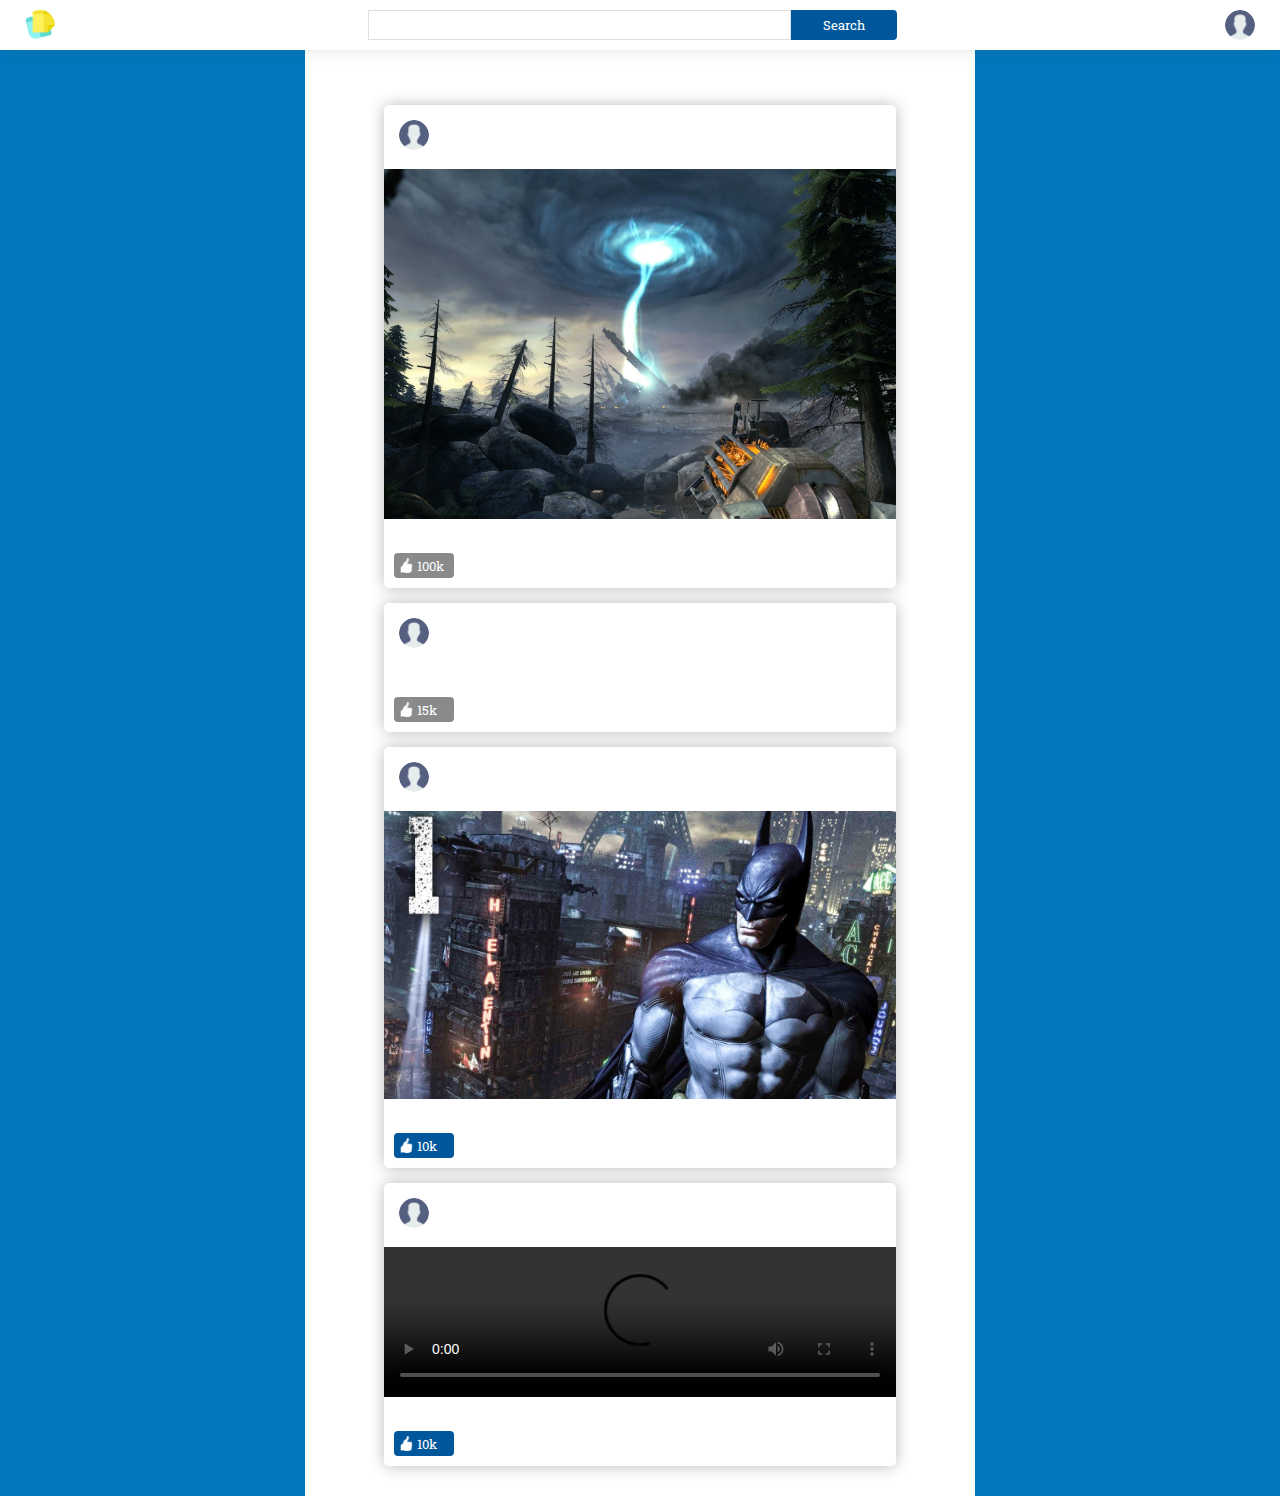
==== index.html @ 3e2cc4bc "Added fetched info for posts with jquery" ====
<!DOCTYPE html>
<html lang="en" dir="ltr">

<head>
    <meta charset="utf-8">
    <link href="https://fonts.googleapis.com/css2?family=Roboto+Slab&display=swap" rel="stylesheet">
    <script src="https://ajax.googleapis.com/ajax/libs/jquery/3.5.1/jquery.min.js"></script>
    <script src="res/js/script.js"></script>
    <link rel="stylesheet" href="res/css/style.css">
    <title>postIt! Just Post It</title>
</head>

<body>
    <header>
        <nav>
            <div class="logo-container">
                <img src="res/images/logo.png" alt="postIt">
            </div>
            <div class="search-container">
                <input type="text" name="search"><button type="button">Search</button>
            </div>
            <div class="avatar-container">
                <img src="res/images/avatar.png" class="avatar" alt="Me">
            </div>
        </nav>
    </header>
    <section class="main-container">
        <div class="post">
            <div class="post-author">
                <span class="post-author-info">
            <img src="res/images/avatar.png" alt="Post author">
            <small class="author-name"></small>
          </span>
                <small class="date"></small>
            </div>
            <div class="post-image">
                <img src="res/images/posts/1.jpg" alt="">
            </div>
            <div class="post-title">
                <h3></h3>
            </div>
            <div class="post-actions">
                <button type="button" name="like" class="like-button">100k</button>
            </div>
        </div>

        <div class="post">
            <div class="post-author">
                <span class="post-author-info">
            <img src="res/images/avatar.png" alt="Post author">
            <small class="author-name"></small>
          </span>
                <small class="date"></small>
            </div>
            <div class="post-title">
                <h3></h3>
            </div>
            <div class="post-actions">
                <button type="button" name="like" class="like-button">15k</button>
            </div>
        </div>

        <div class="post">
            <div class="post-author">
                <span class="post-author-info">
            <img src="res/images/avatar.png" alt="Post author">
            <small class="author-name"></small>
          </span>
                <small class="date"></small>
            </div>
            <div class="post-image">
                <img src="res/images/posts/2.jpg" alt="">
            </div>
            <div class="post-title">
                <h3></h3>
            </div>
            <div class="post-actions">
                <button type="button" name="like" class="like-button liked">10k</button>
            </div>
        </div>

        <div class="post">
            <div class="post-author">
                <span class="post-author-info">
          <img src="res/images/avatar.png" alt="Post author">
          <small class="author-name"></small>
        </span>
                <small class="date"></small>
            </div>
            <div class="post-image">
                <video controls>
                  <source src="" type="video/mp4">
                </video>
            </div>
            <div class="post-title">
                <h3></h3>
            </div>
            <div class="post-actions">
                <button type="button" name="like" class="like-button liked">10k</button>
            </div>
        </div>


    </section>
</body>

</html>
---- res/css/style.css ----
* {
    font-family: 'Roboto Slab', serif;
    outline: none;
}

html, body {
    margin: 0;
    padding: 0;
    width: 100%;
    height: 100%;
}

body {
    background-color: #0277bd;
    color: #263238;
}

a {
    color: #40c4ff;
}

.login-page {
    width: 100%;
    height: 100%;
    display: flex;
    justify-content: center;
    align-items: center;
}

#login-container {
    background-image: url(../images/logo.png);
    background-size: 20% auto;
    background-repeat: no-repeat;
    background-position: 15px 15px;
    min-width: 25%;
    padding: 45px 45px;
    background-color: #ffffff;
    box-shadow: 0 0 15px rgba(38, 50, 56, 0.33);
    text-align: center;
}

#login-container form div > input {
    padding: 8px 16px;
    margin: 4px 0;
}

button {
    padding: 8px 16px;
    color: #ffffff;
    background-color: #01579b;
    border: none;
    border-radius: 4px;
}

button:hover {
    box-shadow: 0 0 5px rgba(38, 50, 56, 0.7);
    cursor: pointer;
}

header {
    position: fixed;
    width: 100%;
    top: 0;
    z-index: 1;
}

header:hover {
    box-shadow: 0 -20px 30px #4d4d4d;
}

nav {
    display: flex;
    background-color: #ffffff;
    align-items: center;
}

nav div {
    height: 30px;
    flex-grow: 4;
    padding: 10px;
}

nav div img {
    height: 100%;
    width: 30px;
    margin-left: 15px;
    border-radius: 100%;
    object-fit: cover;
    object-position: top center;
}

nav div.search-container > input {
    box-sizing: border-box;
    height: 30px;
    width: 80%;
    margin: 0;
    padding: 5px;
    border: 1px solid #e0e0e0;
}

nav div.search-container > button {
    height: 30px;
    width: 20%;
    margin: 0;
    padding: 5px;
    border-top-left-radius: 0;
    border-bottom-left-radius: 0;
}

nav div.avatar-container {
    margin-right: 15px;
    text-align: right;
}

.main-container {
    width: 50%;
    min-height: 100%;
    margin: auto auto;
    padding: 90px 15px 15px 15px;
    background-color: #ffffff;
}

.profile-feed {
    width: 100%;
    margin: auto;
    display: flex;
    flex-wrap: wrap;

}

.profile {
    width: 47%;
    border: 2px solid rgb(233, 229, 229);
    margin: 1%;
    border-radius: 8px;
    display: flex;
    flex-direction: column;
    align-items: center;
}

.profile img {
    height: 80px;
    width: 80px;
    border-radius: 50%;
    object-fit: cover;
    object-position: top center;
    margin: 5%;
}


.profile  p{
    margin: 6% auto 5% auto;
    text-align: center;
    color: black;
    font-weight: bold;
    font-family: Cambria, Cochin, Georgia, Times, 'Times New Roman', serif;
}

.profile button {
    background-color: purple;
    align-self: center;
    margin: 1% auto 2% auto;

}

.profile button:focus{
    background-color: white;
    color: purple;
    content: "Followed";
    display: block;

    
}


.post {
    width: 80%;
    margin: 15px auto;
    box-shadow: 0 0 15px rgba(38, 50, 56, 0.33);
    border-radius: 5px;
}

.post .post-author {
    padding: 10px;
}

.post .post-author::after {
    content: "";
    display: block;
    clear: both;
}

.post .post-author .post-author-info {
    float: left;
    position: relative;
    width: 50%;
}

.post .post-author .post-author-info img {
    width: 30px;
    height: 30px;
    border-radius: 100%;
    object-fit: cover;
    object-position: top;
    margin: 5px;
}

.post .post-author .post-author-info small {
    position: absolute;
    top: 10px;
    left: 35px;
}

.post .post-author .post-author-info + small {
    float: right;
    color: grey;
    padding: 10px;
}

.post .post-image img, video {
    width: 100%;
    min-height: 150px;
    max-height: 350px;
    object-fit: cover;
    object-position: top center;
}

.post .post-title {
    padding: 10px;
}

.post .post-title h3 {
    display: inline;
}

.post .post-title ~ .post-actions {
    padding: 10px;
}

.like-button {
    background-image: url(../images/like.png);
    background-size: 15px;
    background-repeat: no-repeat;
    background-position: 5px center;
    background-color: #8a8a8a;
    width: 60px;
    height: 25px;
    padding-left: 23px;
    line-height: 10px;
    text-align: left;
    border: none;
}

.like-button.liked {
    background-color: #01579b;
}
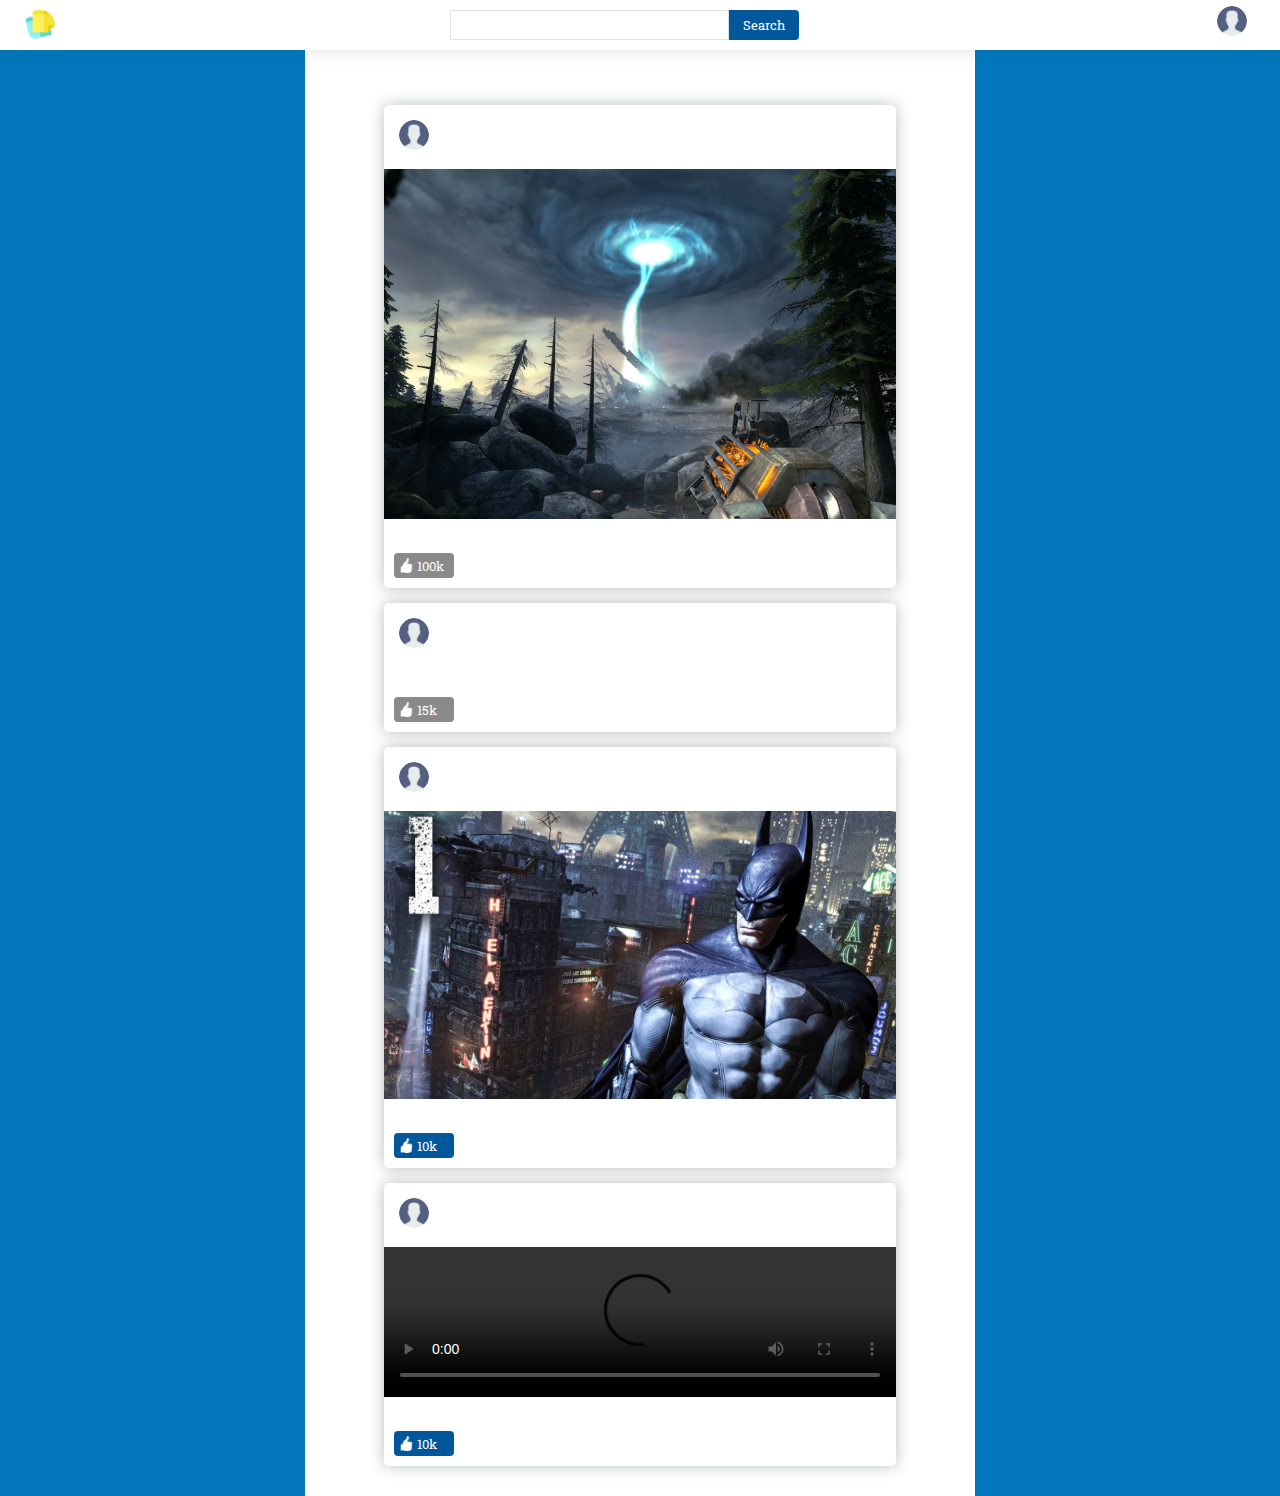
==== commit 56d9c94f: "Added drop down menu, with redirects to browse.html and login.html" ====
--- a/index.html
+++ b/index.html
@@ -16,14 +16,33 @@
             <div class="logo-container">
                 <img src="res/images/logo.png" alt="postIt">
             </div>
+            <div></div>
+            <div></div>
             <div class="search-container">
                 <input type="text" name="search"><button type="button">Search</button>
             </div>
+            <div></div>
+            <div></div>
             <div class="avatar-container">
-                <img src="res/images/avatar.png" class="avatar" alt="Me">
+              <button onclick="show_hide()" class="dropdown-button"><img src="res/images/avatar.png" class="avatar" alt="Me"></button>
+            <div id="drop-content">
+              <a href="#">Info</a>
+              <a href="browse.html">Browse</a>
+              <a href="login.html">Log Out</a>
+            </div>
             </div>
         </nav>
     </header>
+    <script>
+      function show_hide() {
+          var click = document.getElementById("drop-content");
+          if(click.style.display === "none") {
+            click.style.display = "block";
+          } else {
+            click.style.display = "none";
+          }
+      }
+    </script>
     <section class="main-container">
         <div class="post">
             <div class="post-author">
--- a/res/css/style.css
+++ b/res/css/style.css
@@ -98,7 +98,7 @@
     border: 1px solid #e0e0e0;
 }
 
-nav div.search-container > button {
+.search-container button {
     height: 30px;
     width: 20%;
     margin: 0;
@@ -108,8 +108,34 @@
 }
 
 nav div.avatar-container {
+    margin-top: -25px;
     margin-right: 15px;
     text-align: right;
+    
+}
+
+.dropdown-button {
+    padding: 8px;
+    color: none;
+    background-color: white;
+    border: none;
+}
+
+#drop-content {
+    z-index: 1;
+    display: none;
+    margin-top: -10px;
+    margin-right: -10px;
+}
+
+#drop-content a {
+    display: block;
+    font-size: 20px;
+    padding: 3px;
+    background: #ffffff;
+    opacity: 0.7;
+    text-decoration: none;
+
 }
 
 .main-container {
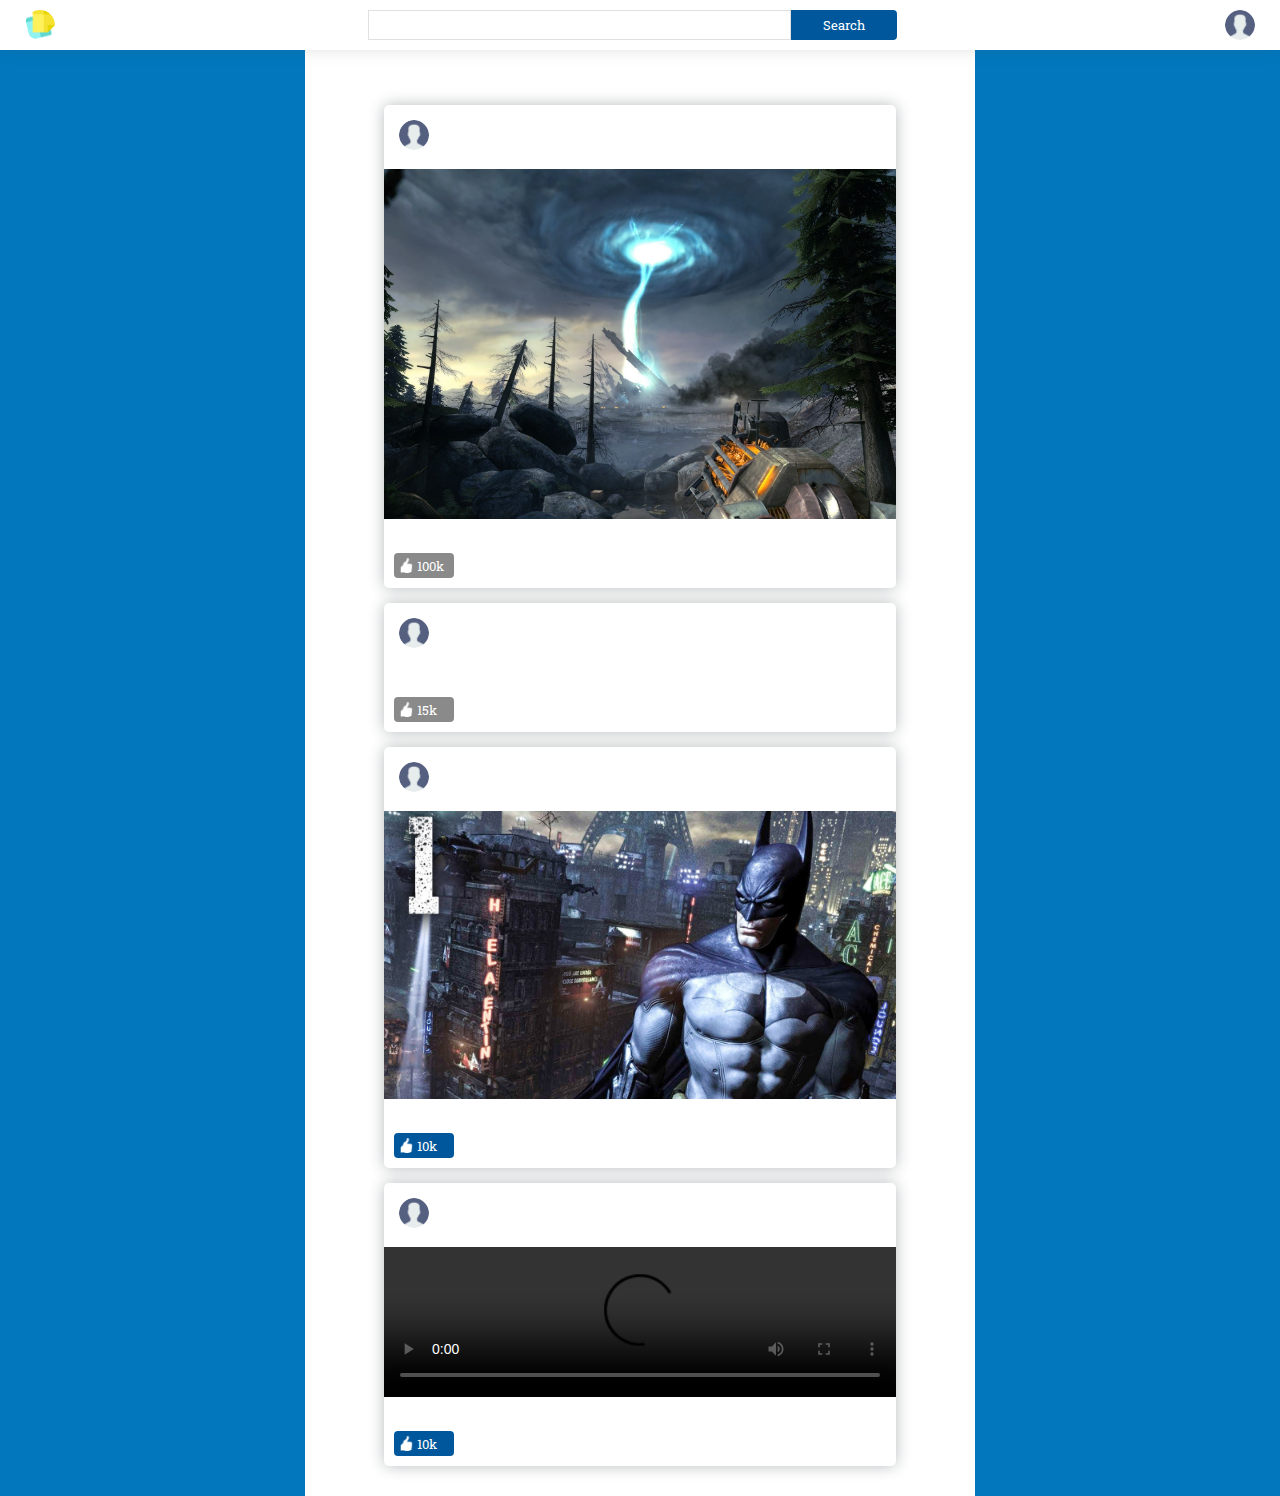
==== commit 3aac4458: "Moved js related to index.html to index.js" ====
--- a/index.html
+++ b/index.html
@@ -6,6 +6,7 @@
     <link href="https://fonts.googleapis.com/css2?family=Roboto+Slab&display=swap" rel="stylesheet">
     <script src="https://ajax.googleapis.com/ajax/libs/jquery/3.5.1/jquery.min.js"></script>
     <script src="res/js/script.js"></script>
+    <script src="res/js/index.js"></script>
     <link rel="stylesheet" href="res/css/style.css">
     <title>postIt! Just Post It</title>
 </head>
@@ -16,33 +17,14 @@
             <div class="logo-container">
                 <img src="res/images/logo.png" alt="postIt">
             </div>
-            <div></div>
-            <div></div>
             <div class="search-container">
                 <input type="text" name="search"><button type="button">Search</button>
             </div>
-            <div></div>
-            <div></div>
             <div class="avatar-container">
-              <button onclick="show_hide()" class="dropdown-button"><img src="res/images/avatar.png" class="avatar" alt="Me"></button>
-            <div id="drop-content">
-              <a href="#">Info</a>
-              <a href="browse.html">Browse</a>
-              <a href="login.html">Log Out</a>
-            </div>
+                <img src="res/images/avatar.png" class="avatar" alt="Me">
             </div>
         </nav>
     </header>
-    <script>
-      function show_hide() {
-          var click = document.getElementById("drop-content");
-          if(click.style.display === "none") {
-            click.style.display = "block";
-          } else {
-            click.style.display = "none";
-          }
-      }
-    </script>
     <section class="main-container">
         <div class="post">
             <div class="post-author">
--- a/res/css/style.css
+++ b/res/css/style.css
@@ -3,7 +3,8 @@
     outline: none;
 }
 
-html, body {
+html,
+body {
     margin: 0;
     padding: 0;
     width: 100%;
@@ -39,7 +40,7 @@
     text-align: center;
 }
 
-#login-container form div > input {
+#login-container form div>input {
     padding: 8px 16px;
     margin: 4px 0;
 }
@@ -89,7 +90,7 @@
     object-position: top center;
 }
 
-nav div.search-container > input {
+nav div.search-container>input {
     box-sizing: border-box;
     height: 30px;
     width: 80%;
@@ -98,7 +99,7 @@
     border: 1px solid #e0e0e0;
 }
 
-.search-container button {
+nav div.search-container>button {
     height: 30px;
     width: 20%;
     margin: 0;
@@ -108,34 +109,8 @@
 }
 
 nav div.avatar-container {
-    margin-top: -25px;
     margin-right: 15px;
     text-align: right;
-    
-}
-
-.dropdown-button {
-    padding: 8px;
-    color: none;
-    background-color: white;
-    border: none;
-}
-
-#drop-content {
-    z-index: 1;
-    display: none;
-    margin-top: -10px;
-    margin-right: -10px;
-}
-
-#drop-content a {
-    display: block;
-    font-size: 20px;
-    padding: 3px;
-    background: #ffffff;
-    opacity: 0.7;
-    text-decoration: none;
-
 }
 
 .main-container {
@@ -151,7 +126,6 @@
     margin: auto;
     display: flex;
     flex-wrap: wrap;
-
 }
 
 .profile {
@@ -173,8 +147,7 @@
     margin: 5%;
 }
 
-
-.profile  p{
+.profile p {
     margin: 6% auto 5% auto;
     text-align: center;
     color: black;
@@ -186,18 +159,14 @@
     background-color: purple;
     align-self: center;
     margin: 1% auto 2% auto;
-
-}
-
-.profile button:focus{
+}
+
+.profile button:focus {
     background-color: white;
     color: purple;
     content: "Followed";
     display: block;
-
-    
-}
-
+}
 
 .post {
     width: 80%;
@@ -234,16 +203,17 @@
 .post .post-author .post-author-info small {
     position: absolute;
     top: 10px;
-    left: 35px;
-}
-
-.post .post-author .post-author-info + small {
+    left: 18%px;
+}
+
+.post .post-author .post-author-info+small {
     float: right;
     color: grey;
     padding: 10px;
 }
 
-.post .post-image img, video {
+.post .post-image img,
+video {
     width: 100%;
     min-height: 150px;
     max-height: 350px;
@@ -259,7 +229,7 @@
     display: inline;
 }
 
-.post .post-title ~ .post-actions {
+.post .post-title~.post-actions {
     padding: 10px;
 }
 
@@ -279,4 +249,4 @@
 
 .like-button.liked {
     background-color: #01579b;
-}
+}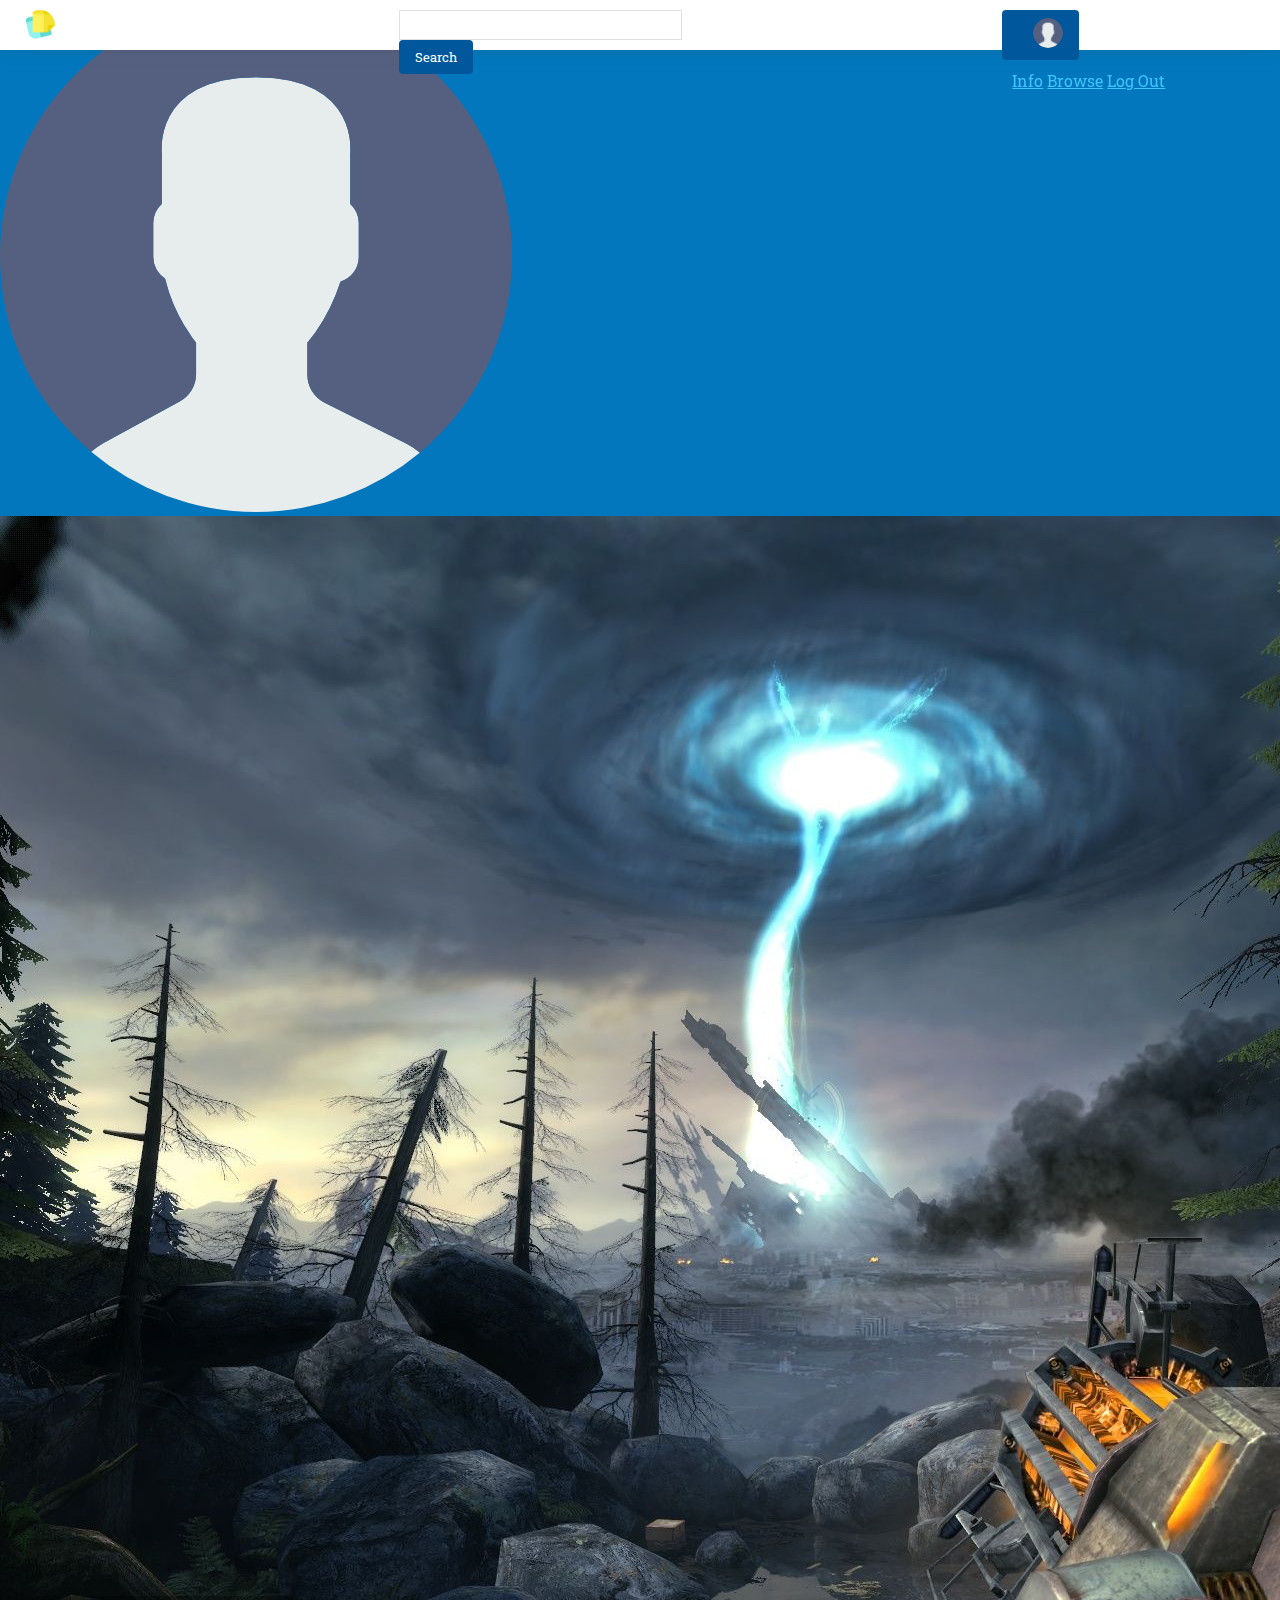
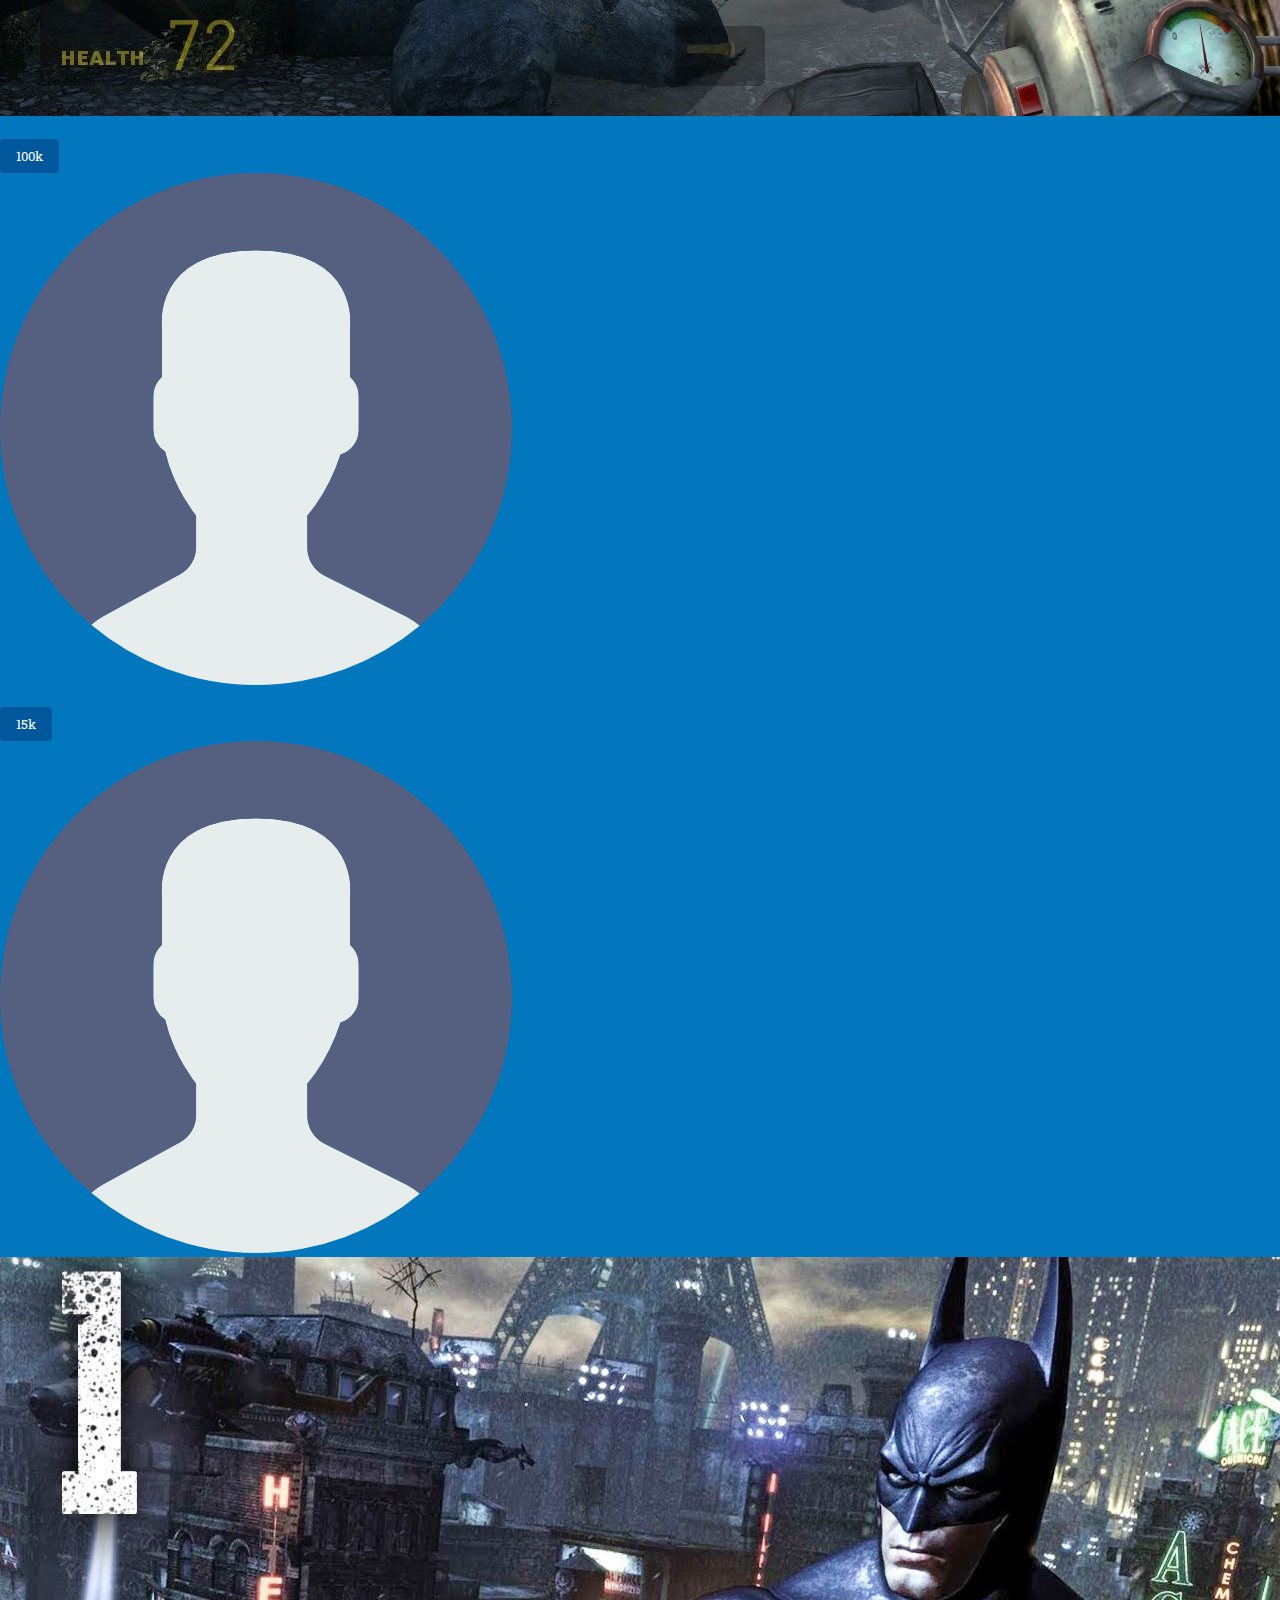
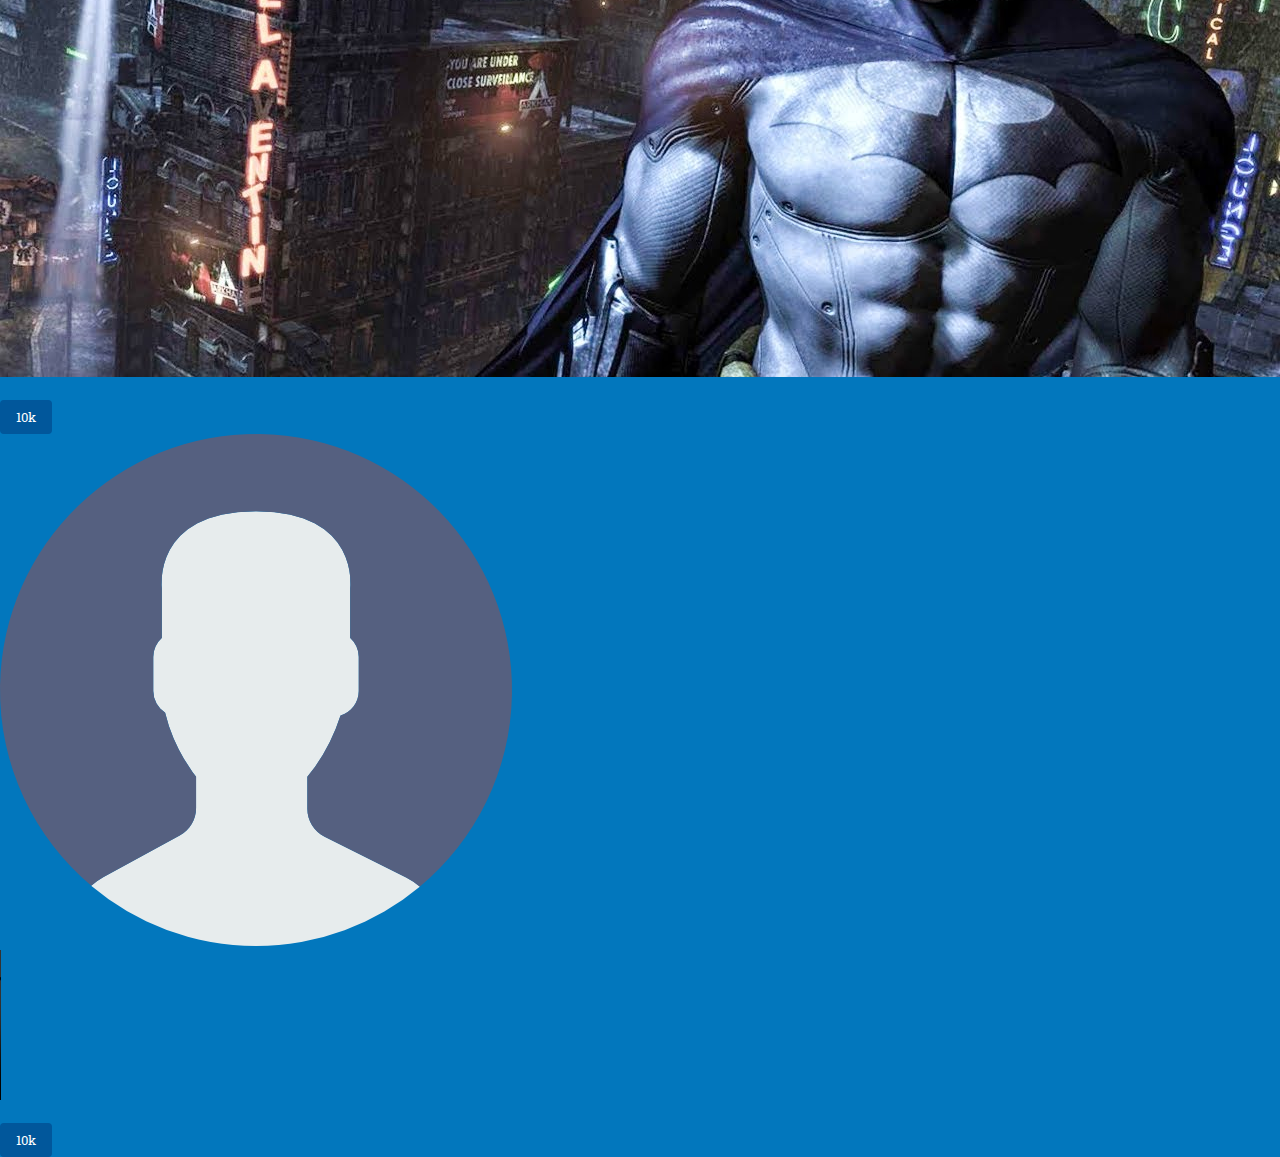
==== commit 33235d0a: "Like button done" ====
--- a/index.html
+++ b/index.html
@@ -17,14 +17,33 @@
             <div class="logo-container">
                 <img src="res/images/logo.png" alt="postIt">
             </div>
+            <div></div>
+            <div></div>
             <div class="search-container">
                 <input type="text" name="search"><button type="button">Search</button>
             </div>
+            <div></div>
+            <div></div>
             <div class="avatar-container">
-                <img src="res/images/avatar.png" class="avatar" alt="Me">
+              <button onclick="show_hide()" class="dropdown-button"><img src="res/images/avatar.png" class="avatar" alt="Me"></button>
+            <div id="drop-content">
+              <a href="#">Info</a>
+              <a href="browse.html">Browse</a>
+              <a href="login.html">Log Out</a>
+            </div>
             </div>
         </nav>
     </header>
+    <script>
+      function show_hide() {
+          var click = document.getElementById("drop-content");
+          if(click.style.display === "none") {
+            click.style.display = "block";
+          } else {
+            click.style.display = "none";
+          }
+      }
+    </script>
     <section class="main-container">
         <div class="post">
             <div class="post-author">
--- a/res/css/style.css
+++ b/res/css/style.css
@@ -99,7 +99,11 @@
     border: 1px solid #e0e0e0;
 }
 
+<<<<<<< HEAD
 nav div.search-container>button {
+=======
+.search-container button {
+>>>>>>> 56d9c94f453e770e92a3a6d0ad35159b5065f8d3
     height: 30px;
     width: 20%;
     margin: 0;
@@ -109,8 +113,34 @@
 }
 
 nav div.avatar-container {
+    margin-top: -25px;
     margin-right: 15px;
     text-align: right;
+    
+}
+
+.dropdown-button {
+    padding: 8px;
+    color: none;
+    background-color: white;
+    border: none;
+}
+
+#drop-content {
+    z-index: 1;
+    display: none;
+    margin-top: -10px;
+    margin-right: -10px;
+}
+
+#drop-content a {
+    display: block;
+    font-size: 20px;
+    padding: 3px;
+    background: #ffffff;
+    opacity: 0.7;
+    text-decoration: none;
+
 }
 
 .main-container {
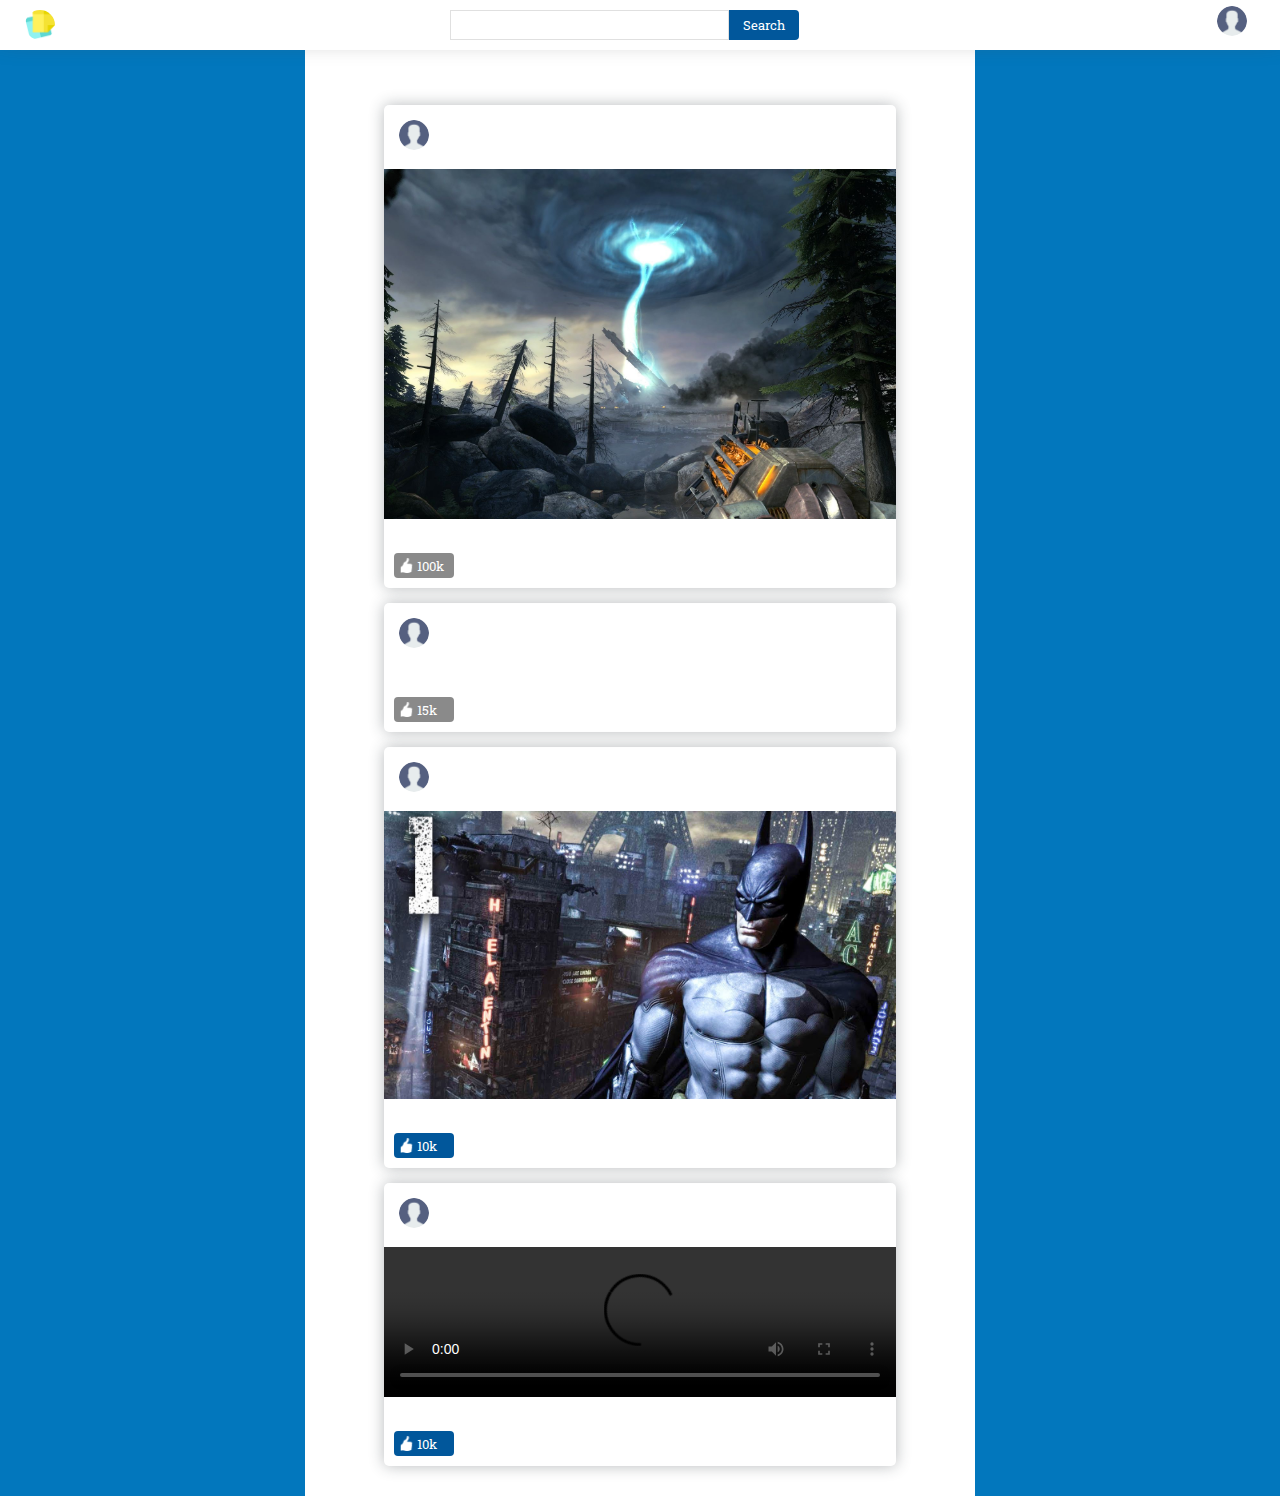
==== commit 0d833847: "Merge error" ====
--- a/index.html
+++ b/index.html
@@ -6,7 +6,6 @@
     <link href="https://fonts.googleapis.com/css2?family=Roboto+Slab&display=swap" rel="stylesheet">
     <script src="https://ajax.googleapis.com/ajax/libs/jquery/3.5.1/jquery.min.js"></script>
     <script src="res/js/script.js"></script>
-    <script src="res/js/index.js"></script>
     <link rel="stylesheet" href="res/css/style.css">
     <title>postIt! Just Post It</title>
 </head>
--- a/res/css/style.css
+++ b/res/css/style.css
@@ -3,8 +3,7 @@
     outline: none;
 }
 
-html,
-body {
+html, body {
     margin: 0;
     padding: 0;
     width: 100%;
@@ -40,7 +39,7 @@
     text-align: center;
 }
 
-#login-container form div>input {
+#login-container form div > input {
     padding: 8px 16px;
     margin: 4px 0;
 }
@@ -90,7 +89,7 @@
     object-position: top center;
 }
 
-nav div.search-container>input {
+nav div.search-container > input {
     box-sizing: border-box;
     height: 30px;
     width: 80%;
@@ -99,11 +98,7 @@
     border: 1px solid #e0e0e0;
 }
 
-<<<<<<< HEAD
-nav div.search-container>button {
-=======
 .search-container button {
->>>>>>> 56d9c94f453e770e92a3a6d0ad35159b5065f8d3
     height: 30px;
     width: 20%;
     margin: 0;
@@ -156,6 +151,7 @@
     margin: auto;
     display: flex;
     flex-wrap: wrap;
+
 }
 
 .profile {
@@ -177,7 +173,8 @@
     margin: 5%;
 }
 
-.profile p {
+
+.profile  p{
     margin: 6% auto 5% auto;
     text-align: center;
     color: black;
@@ -189,14 +186,18 @@
     background-color: purple;
     align-self: center;
     margin: 1% auto 2% auto;
-}
-
-.profile button:focus {
+
+}
+
+.profile button:focus{
     background-color: white;
     color: purple;
     content: "Followed";
     display: block;
-}
+
+    
+}
+
 
 .post {
     width: 80%;
@@ -233,17 +234,16 @@
 .post .post-author .post-author-info small {
     position: absolute;
     top: 10px;
-    left: 18%px;
-}
-
-.post .post-author .post-author-info+small {
+    left: 35px;
+}
+
+.post .post-author .post-author-info + small {
     float: right;
     color: grey;
     padding: 10px;
 }
 
-.post .post-image img,
-video {
+.post .post-image img, video {
     width: 100%;
     min-height: 150px;
     max-height: 350px;
@@ -259,7 +259,7 @@
     display: inline;
 }
 
-.post .post-title~.post-actions {
+.post .post-title ~ .post-actions {
     padding: 10px;
 }
 
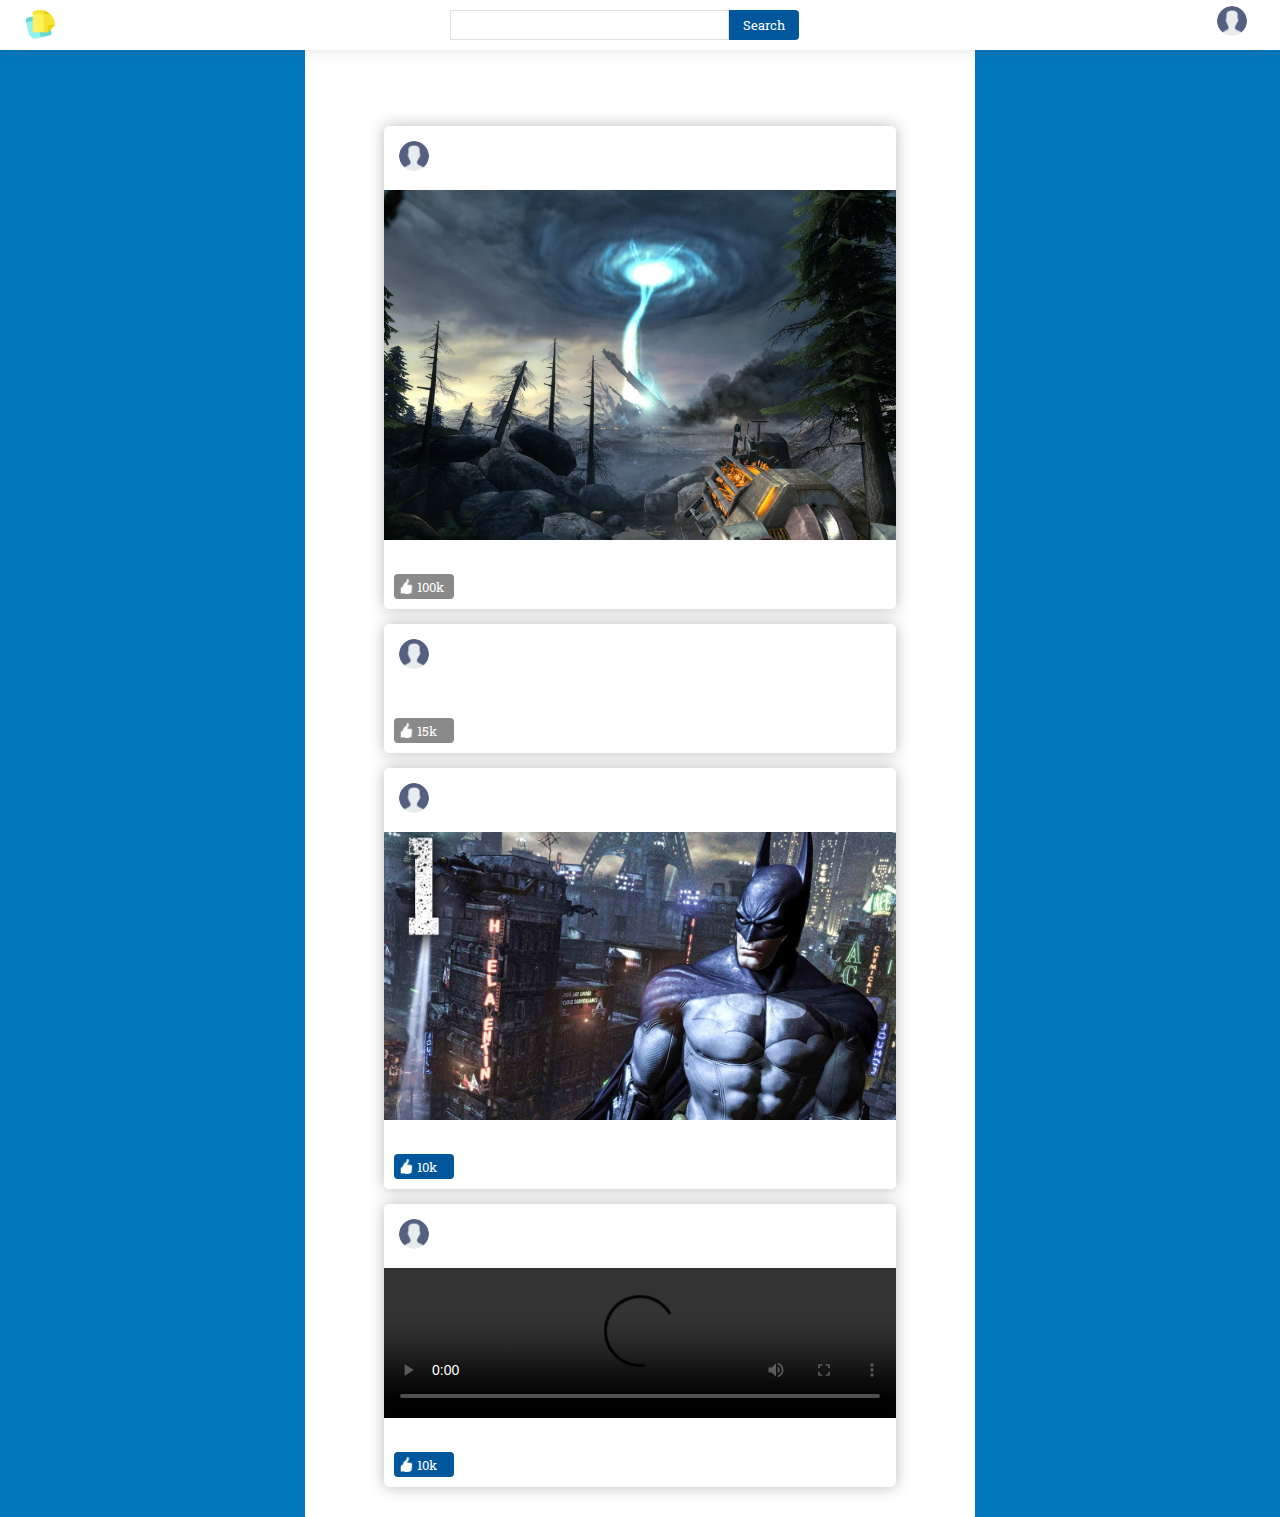
==== commit 5795291f: "Merge" ====
--- a/index.html
+++ b/index.html
@@ -6,6 +6,10 @@
     <link href="https://fonts.googleapis.com/css2?family=Roboto+Slab&display=swap" rel="stylesheet">
     <script src="https://ajax.googleapis.com/ajax/libs/jquery/3.5.1/jquery.min.js"></script>
     <script src="res/js/script.js"></script>
+<<<<<<< HEAD
+=======
+    <script src="res/js/index.js"></script>
+>>>>>>> b09d1f98357040e28e3f425931a59234c9fbb4a3
     <link rel="stylesheet" href="res/css/style.css">
     <title>postIt! Just Post It</title>
 </head>
--- a/res/css/style.css
+++ b/res/css/style.css
@@ -3,7 +3,8 @@
     outline: none;
 }
 
-html, body {
+html,
+body {
     margin: 0;
     padding: 0;
     width: 100%;
@@ -39,7 +40,7 @@
     text-align: center;
 }
 
-#login-container form div > input {
+#login-container form div>input {
     padding: 8px 16px;
     margin: 4px 0;
 }
@@ -89,7 +90,7 @@
     object-position: top center;
 }
 
-nav div.search-container > input {
+nav div.search-container>input {
     box-sizing: border-box;
     height: 30px;
     width: 80%;
@@ -138,6 +139,29 @@
 
 }
 
+.dropdown-button {
+    padding: 8px;
+    color: none;
+    background-color: white;
+    border: none;
+}
+
+#drop-content {
+    z-index: 1;
+    display: none;
+    margin-top: -10px;
+    margin-right: -10px;
+}
+
+#drop-content a {
+    display: block;
+    font-size: 20px;
+    padding: 3px;
+    background: #ffffff;
+    opacity: 0.7;
+    text-decoration: none;
+}
+
 .main-container {
     width: 50%;
     min-height: 100%;
@@ -151,7 +175,6 @@
     margin: auto;
     display: flex;
     flex-wrap: wrap;
-
 }
 
 .profile {
@@ -173,8 +196,7 @@
     margin: 5%;
 }
 
-
-.profile  p{
+.profile p {
     margin: 6% auto 5% auto;
     text-align: center;
     color: black;
@@ -186,18 +208,14 @@
     background-color: purple;
     align-self: center;
     margin: 1% auto 2% auto;
-
-}
-
-.profile button:focus{
+}
+
+.profile button:focus {
     background-color: white;
     color: purple;
     content: "Followed";
     display: block;
-
-    
-}
-
+}
 
 .post {
     width: 80%;
@@ -234,16 +252,17 @@
 .post .post-author .post-author-info small {
     position: absolute;
     top: 10px;
-    left: 35px;
-}
-
-.post .post-author .post-author-info + small {
+    left: 18%px;
+}
+
+.post .post-author .post-author-info+small {
     float: right;
     color: grey;
     padding: 10px;
 }
 
-.post .post-image img, video {
+.post .post-image img,
+video {
     width: 100%;
     min-height: 150px;
     max-height: 350px;
@@ -259,7 +278,7 @@
     display: inline;
 }
 
-.post .post-title ~ .post-actions {
+.post .post-title~.post-actions {
     padding: 10px;
 }
 
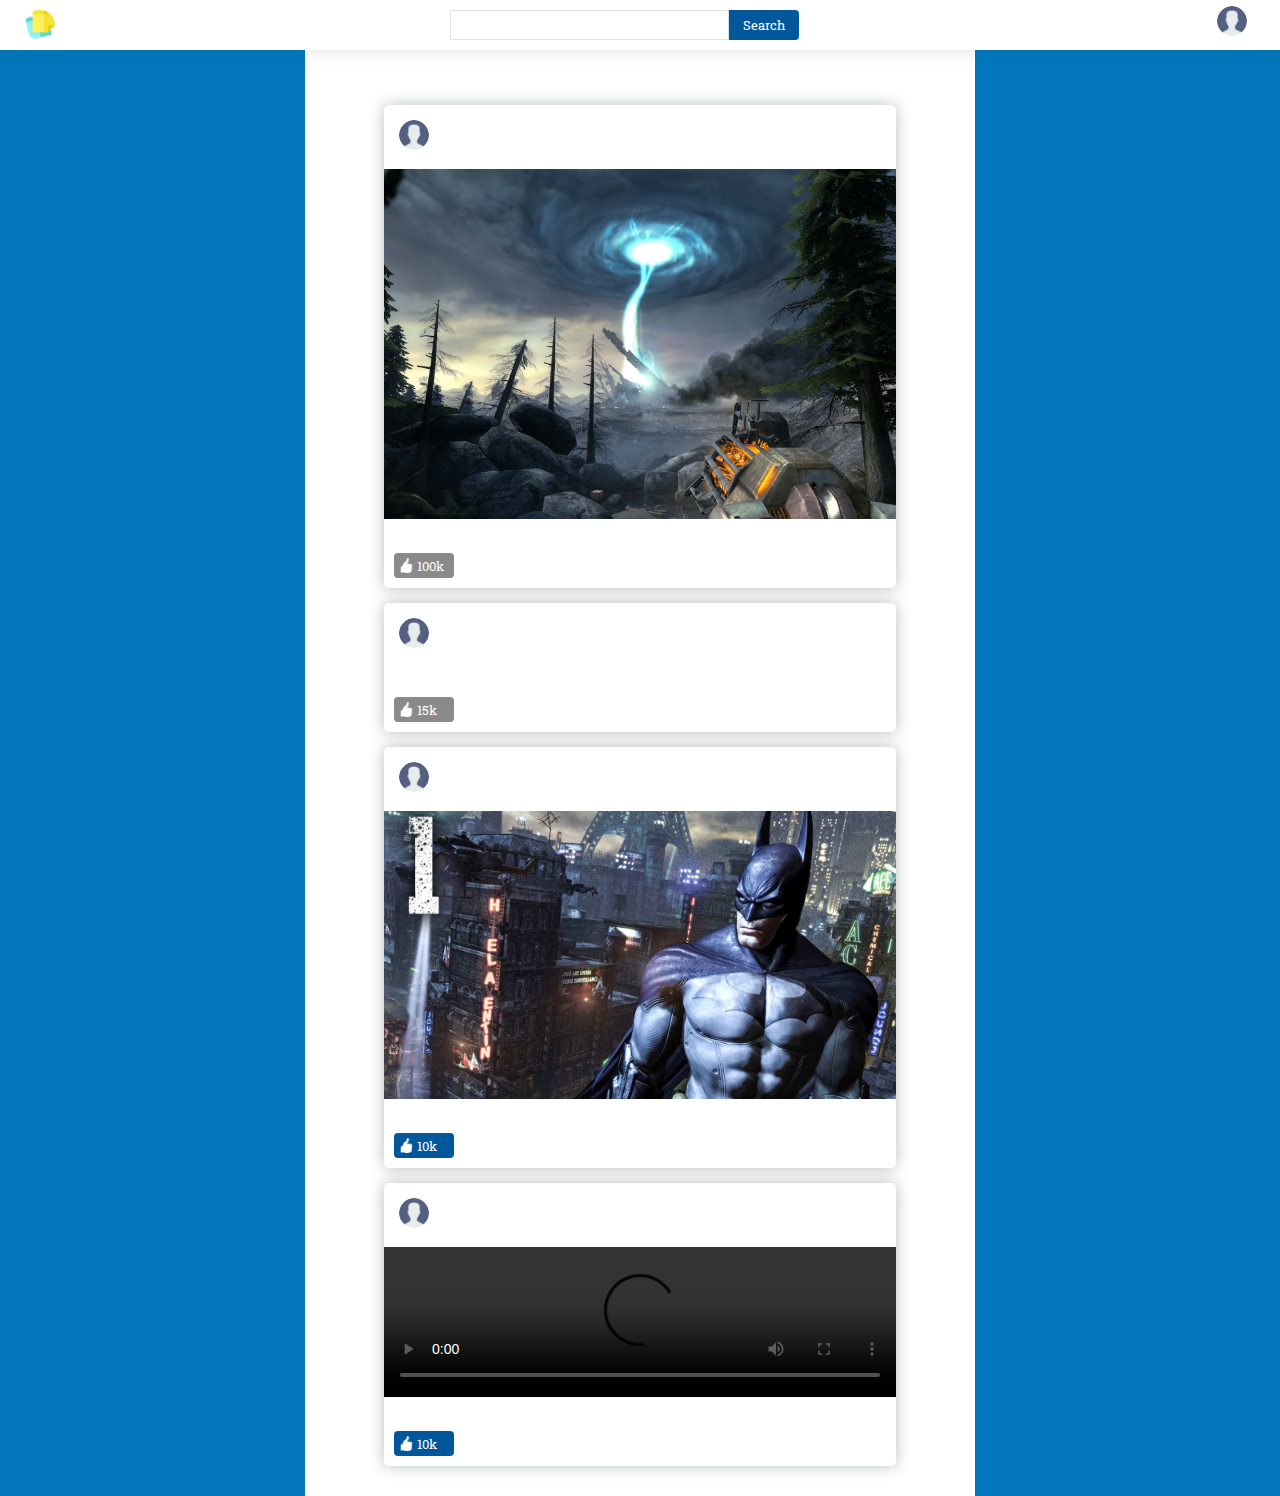
==== commit 81d954b2: "Jquery for dropdown menu avatar" ====
--- a/index.html
+++ b/index.html
@@ -6,10 +6,7 @@
     <link href="https://fonts.googleapis.com/css2?family=Roboto+Slab&display=swap" rel="stylesheet">
     <script src="https://ajax.googleapis.com/ajax/libs/jquery/3.5.1/jquery.min.js"></script>
     <script src="res/js/script.js"></script>
-<<<<<<< HEAD
-=======
     <script src="res/js/index.js"></script>
->>>>>>> b09d1f98357040e28e3f425931a59234c9fbb4a3
     <link rel="stylesheet" href="res/css/style.css">
     <title>postIt! Just Post It</title>
 </head>
@@ -30,23 +27,13 @@
             <div class="avatar-container">
               <button onclick="show_hide()" class="dropdown-button"><img src="res/images/avatar.png" class="avatar" alt="Me"></button>
             <div id="drop-content">
-              <a href="#">Info</a>
+              <h3></h3>
               <a href="browse.html">Browse</a>
               <a href="login.html">Log Out</a>
             </div>
             </div>
         </nav>
     </header>
-    <script>
-      function show_hide() {
-          var click = document.getElementById("drop-content");
-          if(click.style.display === "none") {
-            click.style.display = "block";
-          } else {
-            click.style.display = "none";
-          }
-      }
-    </script>
     <section class="main-container">
         <div class="post">
             <div class="post-author">
--- a/res/css/style.css
+++ b/res/css/style.css
@@ -177,7 +177,7 @@
     flex-wrap: wrap;
 }
 
-.profile {
+.profile-feed .profile {
     width: 47%;
     border: 2px solid rgb(233, 229, 229);
     margin: 1%;
@@ -187,34 +187,37 @@
     align-items: center;
 }
 
-.profile img {
+.profile-feed .profile img {
     height: 80px;
     width: 80px;
     border-radius: 50%;
     object-fit: cover;
     object-position: top center;
-    margin: 5%;
+    margin: 4%;
 }
 
 .profile p {
-    margin: 6% auto 5% auto;
+    margin: 3% auto 3% auto;
     text-align: center;
     color: black;
     font-weight: bold;
-    font-family: Cambria, Cochin, Georgia, Times, 'Times New Roman', serif;
-}
-
-.profile button {
+    
+}
+
+.follow-button {
     background-color: purple;
     align-self: center;
     margin: 1% auto 2% auto;
-}
-
-.profile button:focus {
+    border: none;
+
+}
+
+.follow-button.followed {
     background-color: white;
+    border: 1px solid  purple;
+    border-color: purple;
     color: purple;
-    content: "Followed";
-    display: block;
+
 }
 
 .post {
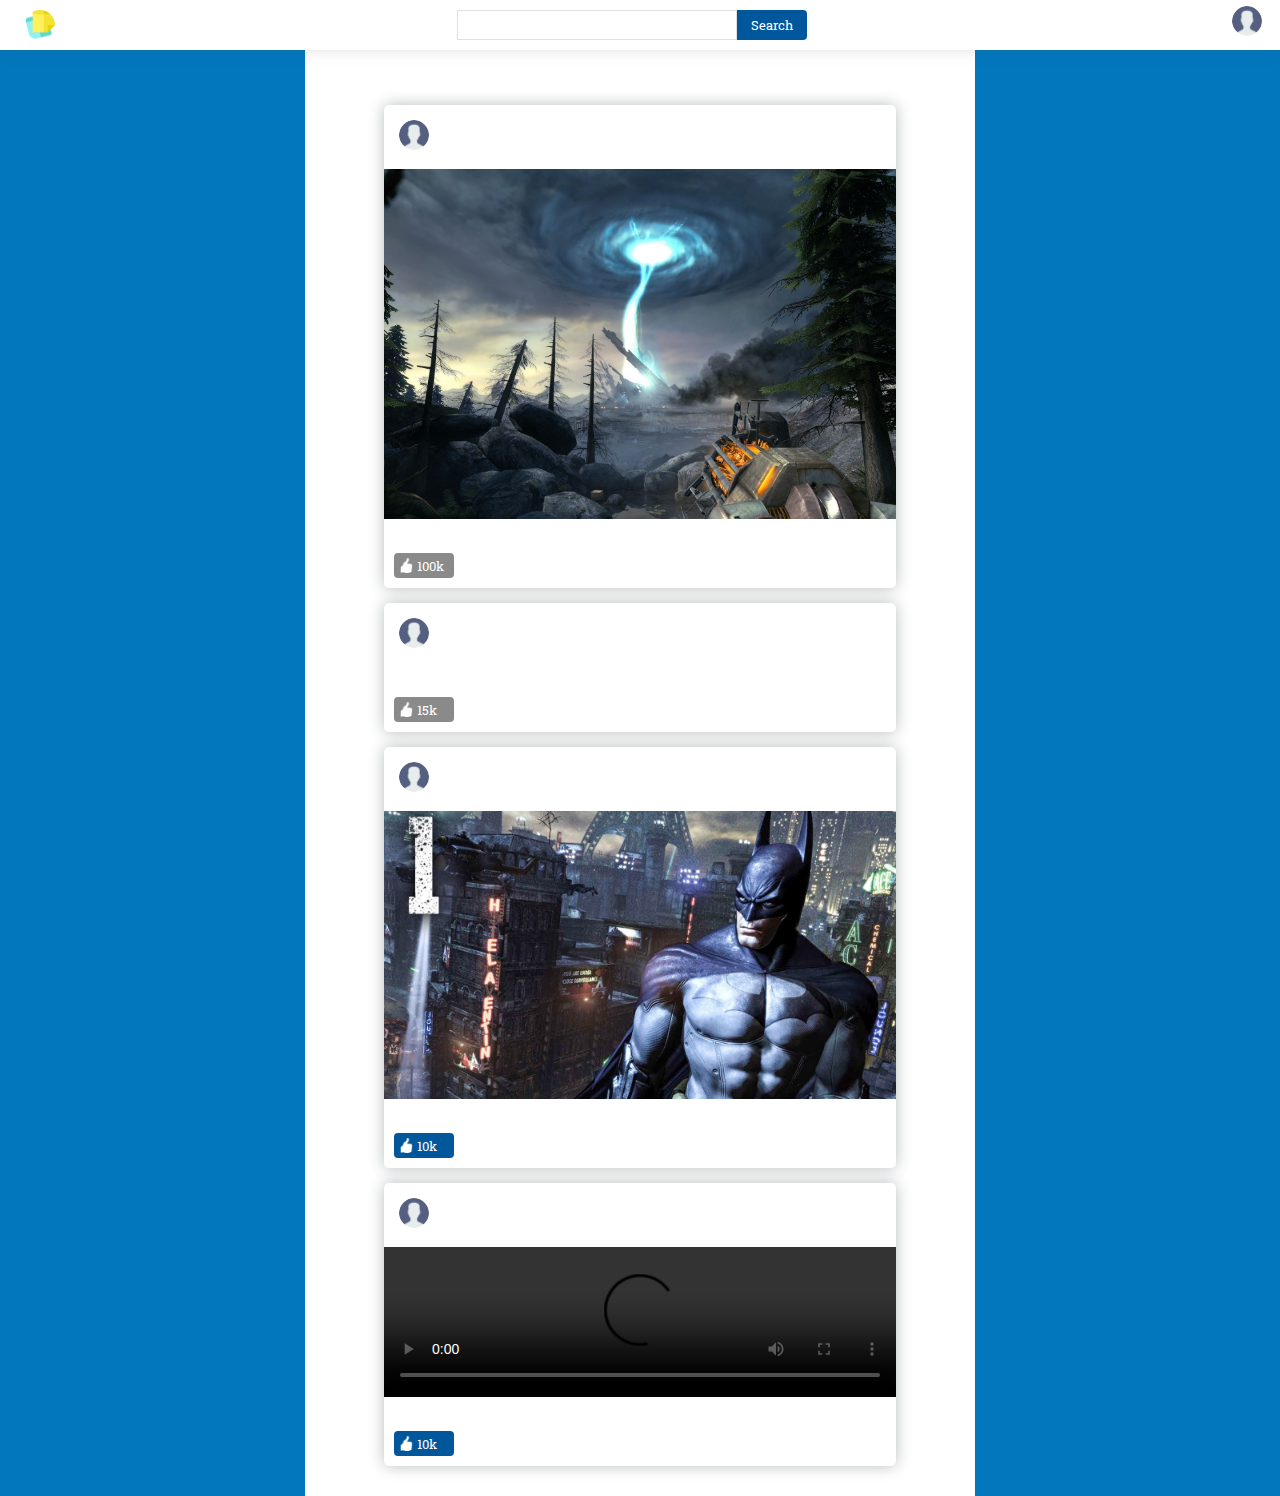
==== commit b17f3c51: "Dropdown menu update" ====
--- a/index.html
+++ b/index.html
@@ -27,7 +27,8 @@
             <div class="avatar-container">
               <button onclick="show_hide()" class="dropdown-button"><img src="res/images/avatar.png" class="avatar" alt="Me"></button>
             <div id="drop-content">
-              <h3></h3>
+              <h1></h1>
+              <p></p>
               <a href="browse.html">Browse</a>
               <a href="login.html">Log Out</a>
             </div>
--- a/res/css/style.css
+++ b/res/css/style.css
@@ -110,7 +110,7 @@
 
 nav div.avatar-container {
     margin-top: -25px;
-    margin-right: 15px;
+    margin-right: 0px;
     text-align: right;
     
 }
@@ -122,11 +122,37 @@
     border: none;
 }
 
+.dropdown-button:hover {
+    box-shadow: none;  
+}
+
 #drop-content {
     z-index: 1;
     display: none;
-    margin-top: -10px;
-    margin-right: -10px;
+    margin-top: 0px;
+    margin-right: 0px;
+    text-align: left;
+
+}
+
+#drop-content h1 {
+    margin: auto;
+    display: block;
+    font-size: 18px;
+    padding: 3px;
+    background: #ffffff;
+    opacity: 0.7;
+    text-decoration: none;
+}
+
+#drop-content p  {
+    margin: auto;
+    display: block;
+    font-size: 12px;
+    padding: 3px;
+    background: #ffffff;
+    opacity: 0.7;
+    text-decoration: none;
 }
 
 #drop-content a {
@@ -144,22 +170,6 @@
     color: none;
     background-color: white;
     border: none;
-}
-
-#drop-content {
-    z-index: 1;
-    display: none;
-    margin-top: -10px;
-    margin-right: -10px;
-}
-
-#drop-content a {
-    display: block;
-    font-size: 20px;
-    padding: 3px;
-    background: #ffffff;
-    opacity: 0.7;
-    text-decoration: none;
 }
 
 .main-container {
